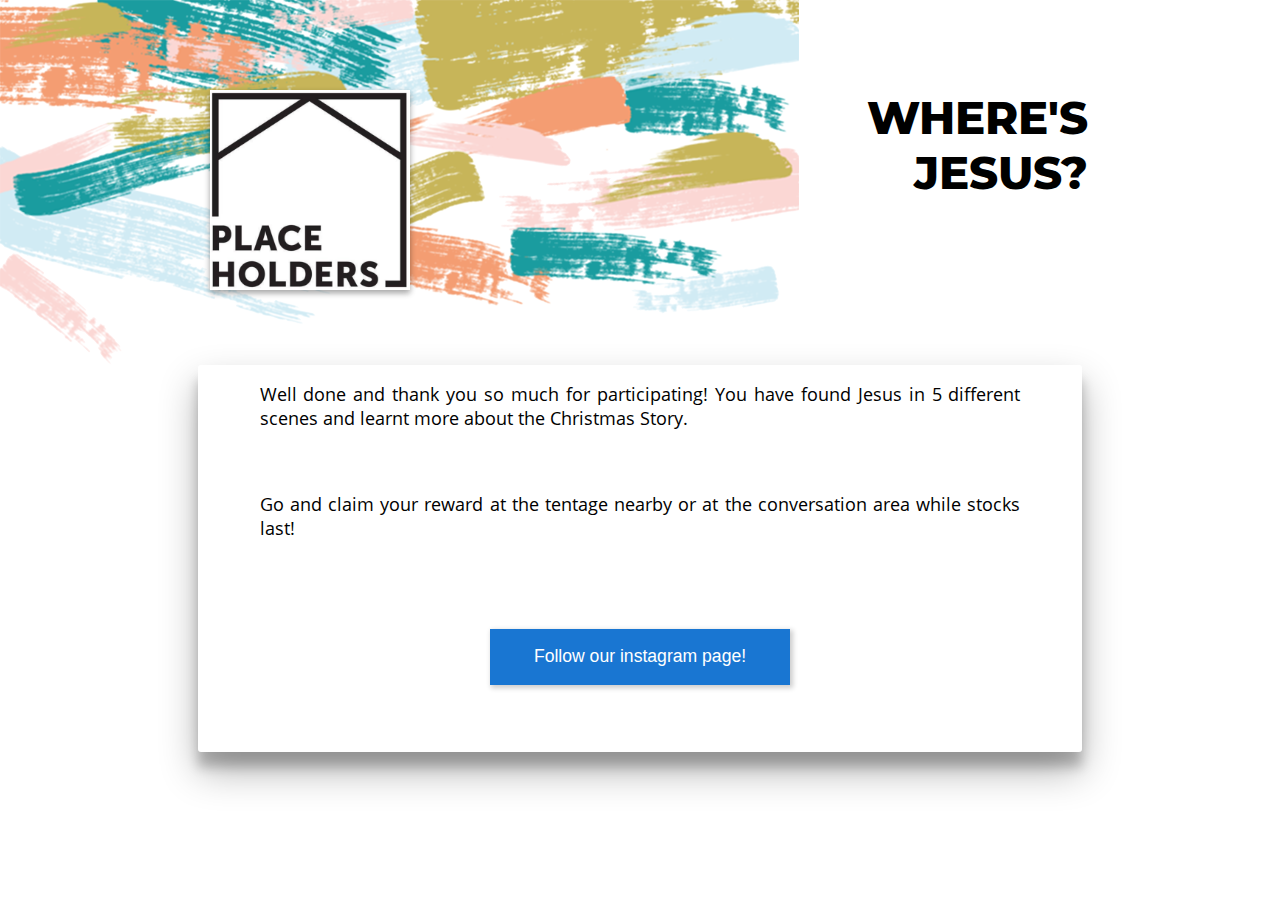
==== end.html @ a7adc452 "placeholders almost final" ====
<!DOCTYPE html>
<html lang="EN">

<head>
    <meta charset="utf-8">
    <title>Where's Jesus</title>
    <!-- viewport-->
    <meta name="viewport" content="width=device-width">
    <!-- stylesheet -->
    <link rel="stylesheet" href="main.css">
    <!-- website icon -->
    <link rel="icon" href="icon.ico" type="image/ico" sizes="16x16">
    
</head>
<body>
    <section>
        <header>
            <a href="index.html"><img class="logo" src="logo.png"></a>
            <h2 class='title'>WHERE'S<br>JESUS?</h2>
        </header>
    </section>

    <section class="container">
        <section class="userinput">
            <form onsubmit="return false;">
                <p class="text">
                   Well done and thank you so much for participating! You have found Jesus in 5 different scenes and learnt more about the Christmas Story. 
                </p>
                <p class="text">
                    Go and claim your reward at the tentage nearby or at the conversation area while stocks last!
                </p>
                <button type="button" onclick="insta()">Follow our instagram page!</button>
            </form>
        </section>
    </section>
    <script>
        function insta() {
            window.location.href = "https://www.instagram.com/placeholdersartfest/";
        }
    </script>
</body>
---- main.css ----
article,
aside,
div,
footer,
header,
h1,
h2,
h3,
h4,
h5,
h6,
p,
nav,
body,
head,
img,
section,
figure,
a,
li,
ul {
    margin: 0;
    padding: 0;
    border: 0;
}


/* import font */

@font-face {
    font-family: "Montserrat-ExtraBold";  
    src: url("fonts/Montserrat-ExtraBold.ttf");
}

@font-face {
    font-family: "OpenSans-Regular";  
    src: url("fonts/OpenSans-Regular.ttf");
}

header {
    font-family: "Montserrat-ExtraBold";
    font-size: 45px;
    padding-left: 5%;
    padding-top: 5%;
    padding-right: 5%; 
}

.title {
    float: right;
    width: 50%;
    font-size: 70%;
    text-align: right;
    padding-top: 10%;
    text-shadow: 0 3px 6px rgba(255,255,255,0.25), 0 3px 6px rgba(255,255,255,0.25);
}

.logo {
    width: 125px;
    box-shadow: 0 3px 6px rgba(0,0,0,0.16), 0 3px 6px rgba(0,0,0,0.23);
    margin-left: 2%;
}

body {
    font-family: "OpenSans-Regular";
    background-image: url(back.png);
    background-repeat: no-repeat;
}

.text {
    margin-left: 5%;
    margin-right: 5%;
    margin-bottom: 3%;
    padding: 2%;
    text-align: justify;
    font-size: 100%;    
}

.introheader {
    padding-bottom: 2%;
}

.introtext {
    margin-left: 5%;
    margin-right: 5%;
    text-align: justify;
    
}

form {
    background: white;
    margin: auto;
    box-sizing: border-box;
    width: 90%;
    box-shadow: 0 19px 38px rgba(0,0,0,0.30), 0 15px 12px rgba(0,0,0,0.22);
    padding-bottom: 40px;border-radius: 3px;
    h1 {
        box-sizing: border-box;
        padding: 20px;
     }
}

.userinput {
    margin-left: 5%;
    margin-right: 5%;
    margin: 2%;
    text-align: center;
}


.userinput h2 {
    font-family: "OpenSans-Regular";
    margin-left: 5%;
    margin-right: 5%;
    padding-top: 3%;
    font-size: 100%;
    text-align: justify;
    -moz-text-align-last: center;
    text-align-last: center;
    padding: 2%;
}

.userinput input {
    margin-top: 5%;
    border: none;
    border-bottom: 1px solid black;
    padding: 2%;
}

.userinput input:focus {
    outline: none;
}

.userinput button {
    margin-top: 5%;
    margin-bottom: -10%;
    background-color: #1976D2;
    border: none;
    color: #FFFFFF;
    padding-top: 5%;
    padding-bottom: 5%;
    padding-left: 10%;
    padding-right: 10%;
    text-align: center;
    text-decoration: none;
    display: inline-block;
    font-size: 100%;
    box-shadow: 2px 2px 5px 1px rgba(0,0,0,0.2);
}

#q5, #q2 {
    text-align: center;
}

@media only screen and (min-width: 700px) {
    header {
    padding-left: 10%;
    padding-top: 5%;
    padding-right: 10%;
    }

    .title {
        float: right;
        width: 50%;
        font-size: 100%;
        text-align: right;
        padding: 0;
    }   
    
    .logo {
        width: 25%;
    }
    
    body {
        font-size: 100%;
    }
    
    .container {
        width: 90%;
        margin: 0 auto;
        margin-top: 2%;
    }
    
    .userinput h2 {
        font-size: 100%;
        text-align: justify;
        -moz-text-align-last: center;
        text-align-last: center;
    }
    
    .userinput input {
        width: 25%;
        font-size: 100%;
    }
    
    .userinput button {
        padding-left: 4%;
        padding-right: 4%;
        padding-top: 2%;
        padding-bottom: 2%;
        margin-bottom: 3%;
    }
}

@media only screen and (min-width: 1200px) {
    header {
    padding-left: 15%;
    padding-top: 7%;
    padding-right: 15%;
    }

    .title {
        float: right;
        width: 50%;
        font-size: 100%;
        text-align: right;
        padding: 0;
    }   
    
    .logo {
        width: 200px;
    }
    
    body {
        font-size: 110%;
    }
    
    .container {
        width: 80%;
        margin: 0 auto;
        margin-top: 5%;
    }
    
    .userinput h2 {
        text-align: justify;
        -moz-text-align-last: center;
        text-align-last: center;
        font-size: 100%;
    }
    
    .userinput input {
        width: 30%;
        padding: 1%;
        font-size: 100%;
    }
    
    .userinput button {
        padding-left: 5%;
        padding-right: 5%;
        padding-top: 2%;
        padding-bottom: 2%;
        margin-bottom: 3%;
    }   
}
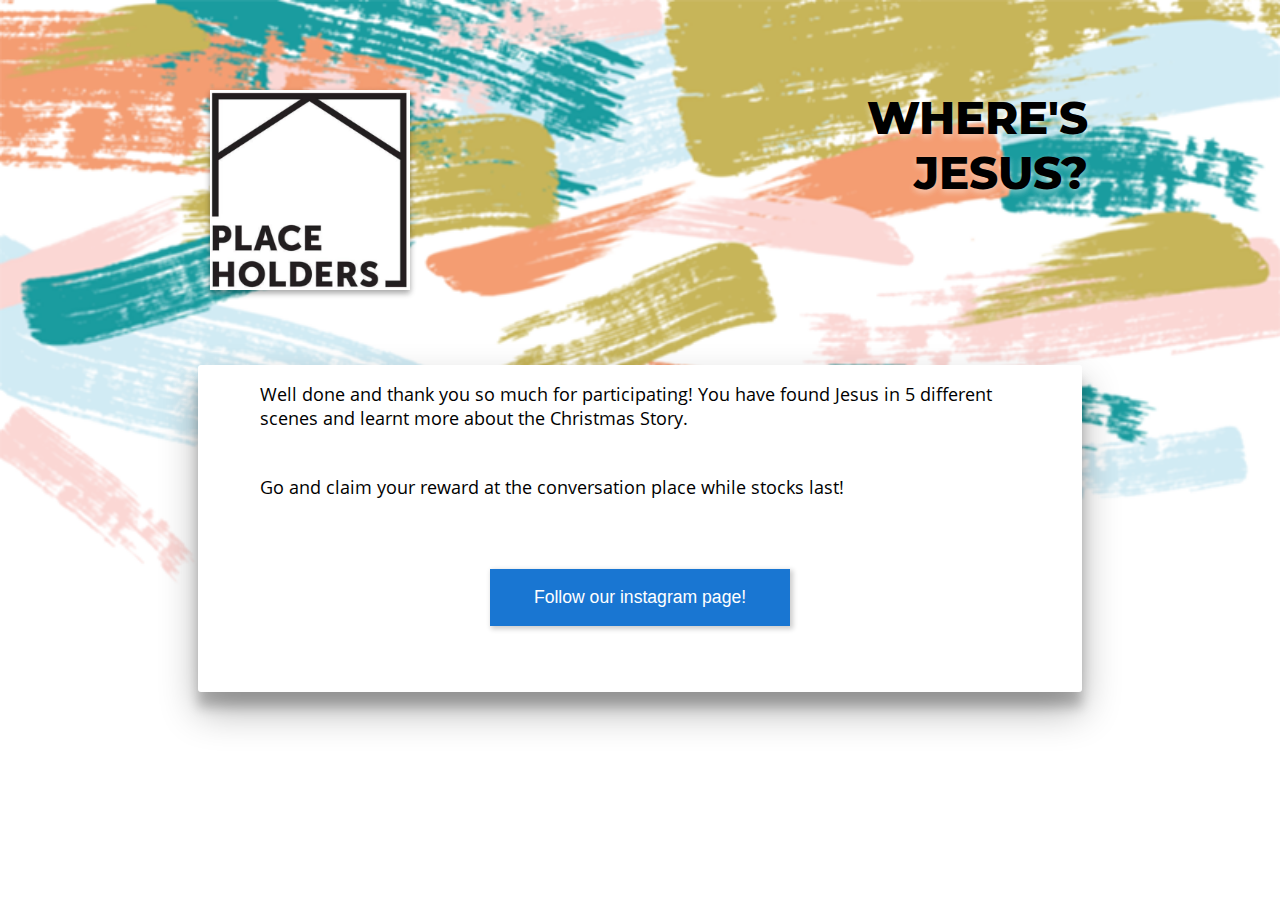
==== commit 5c23969b: "up" ====
--- a/end.html
+++ b/end.html
@@ -24,10 +24,10 @@
         <section class="userinput">
             <form onsubmit="return false;">
                 <p class="text">
-                   Well done and thank you so much for participating! You have found Jesus in 5 different scenes and learnt more about the Christmas Story. 
+                    Well done and thank you so much for participating! You have found Jesus in 5 different scenes and learnt more about the Christmas Story.
                 </p>
                 <p class="text">
-                    Go and claim your reward at the tentage nearby or at the conversation area while stocks last!
+                    Go and claim your reward at the conversation place while stocks last!
                 </p>
                 <button type="button" onclick="insta()">Follow our instagram page!</button>
             </form>
--- a/main.css
+++ b/main.css
@@ -64,14 +64,16 @@
     font-family: "OpenSans-Regular";
     background-image: url(back.png);
     background-repeat: no-repeat;
+    background-size: cover;
 }
 
 .text {
     margin-left: 5%;
     margin-right: 5%;
-    margin-bottom: 3%;
+    margin-top: 1%;
+    margin-bottom: 1%;
     padding: 2%;
-    text-align: justify;
+    text-align: left;
     font-size: 100%;    
 }
 
@@ -82,7 +84,7 @@
 .introtext {
     margin-left: 5%;
     margin-right: 5%;
-    text-align: justify;
+    text-align: left;
     
 }
 
@@ -123,7 +125,15 @@
     margin-top: 5%;
     border: none;
     border-bottom: 1px solid black;
-    padding: 2%;
+    padding: 3%;
+}
+
+.userinput::-webkit-input-placeholder {
+    font-size: 100%;
+}
+
+.userinput::placeholder {
+    font-size:100%;
 }
 
 .userinput input:focus {
